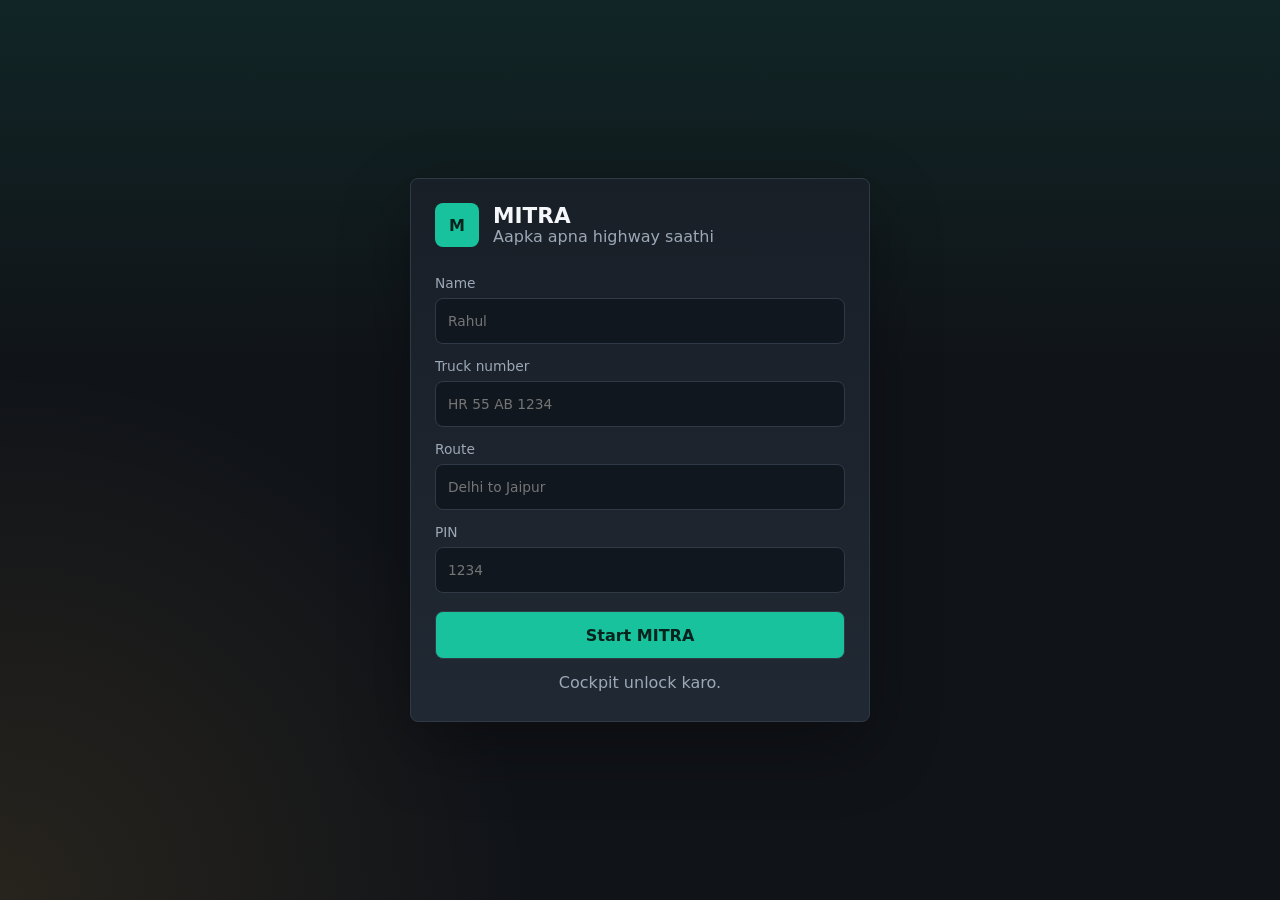
==== public/login.html @ 5e10975f "feat: webrtc , custom pipeline" ====
<!doctype html>
<html lang="en">
  <head>
    <meta charset="utf-8">
    <meta name="viewport" content="width=device-width, initial-scale=1">
    <title>MITRA Login</title>
    <link rel="stylesheet" href="./styles.css">
  </head>
  <body class="login-body">
    <main class="login-shell">
      <section class="login-panel" aria-label="MITRA login">
        <div class="login-brand">
          <div class="mark" aria-hidden="true">M</div>
          <div>
            <h1>MITRA</h1>
            <p>Aapka apna highway saathi</p>
          </div>
        </div>

        <form id="loginForm" class="login-form">
          <label>
            Name
            <input id="nameInput" name="name" autocomplete="name" placeholder="Rahul" required>
          </label>
          <label>
            Truck number
            <input id="truckInput" name="truck" autocomplete="off" placeholder="HR 55 AB 1234">
          </label>
          <label>
            Route
            <input id="routeInput" name="route" autocomplete="off" placeholder="Delhi to Jaipur">
          </label>
          <label>
            PIN
            <input id="pinInput" name="pin" inputmode="numeric" autocomplete="current-password" placeholder="1234" required>
          </label>
          <button class="login-button" type="submit">Start MITRA</button>
          <p id="loginStatus" class="login-status">Cockpit unlock karo.</p>
        </form>
      </section>
    </main>

    <script>
      const form = document.getElementById("loginForm");
      const statusText = document.getElementById("loginStatus");
      form.addEventListener("submit", async (event) => {
        event.preventDefault();
        statusText.textContent = "Checking...";
        const payload = {
          name: document.getElementById("nameInput").value,
          truck: document.getElementById("truckInput").value,
          route: document.getElementById("routeInput").value,
          pin: document.getElementById("pinInput").value,
        };
        try {
          const response = await fetch("/api/login", {
            method: "POST",
            headers: { "Content-Type": "application/json" },
            body: JSON.stringify(payload),
          });
          if (!response.ok) throw new Error("PIN galat hai");
          window.location.href = "/";
        } catch (error) {
          statusText.textContent = error.message || "Login issue";
        }
      });
    </script>
  </body>
</html>
---- public/styles.css ----
:root {
  color-scheme: dark;
  --bg: #101318;
  --panel: #191f27;
  --panel-2: #202833;
  --surface: #11171f;
  --text: #f5f7fb;
  --muted: #9ca8b7;
  --line: #303a47;
  --accent: #18c29c;
  --accent-2: #f5b84b;
  --danger: #ff6b6b;
  --user: #253247;
  --mitra: #123a33;
}

* {
  box-sizing: border-box;
}

body {
  margin: 0;
  min-height: 100vh;
  font-family: Inter, ui-sans-serif, system-ui, -apple-system, BlinkMacSystemFont, "Segoe UI", sans-serif;
  background:
    linear-gradient(180deg, rgba(24, 194, 156, 0.08), transparent 38%),
    radial-gradient(circle at top right, rgba(245, 184, 75, 0.08), transparent 34%),
    var(--bg);
  color: var(--text);
}

button,
input {
  font: inherit;
}

button {
  cursor: pointer;
}

.app-shell,
.login-shell {
  min-height: 100vh;
  display: grid;
  place-items: center;
  padding: 18px;
}

.cockpit,
.login-panel {
  width: min(460px, 100%);
  border: 1px solid var(--line);
  border-radius: 8px;
  background: linear-gradient(180deg, var(--panel), var(--panel-2));
  box-shadow: 0 24px 70px rgba(0, 0, 0, 0.32);
}

.cockpit {
  min-height: min(780px, calc(100vh - 24px));
  display: grid;
  grid-template-rows: auto auto 1fr auto minmax(180px, 240px) auto;
  gap: 18px;
  padding: 20px;
}

.topbar,
.login-brand {
  display: flex;
  align-items: center;
  justify-content: space-between;
  gap: 14px;
}

.brand-row,
.login-brand {
  justify-content: flex-start;
}

.mark {
  width: 44px;
  height: 44px;
  display: grid;
  place-items: center;
  border-radius: 8px;
  background: var(--accent);
  color: #06241d;
  font-weight: 850;
}

h1,
h2,
p {
  margin: 0;
}

h1 {
  font-size: 1.35rem;
  line-height: 1.1;
  letter-spacing: 0;
}

h2 {
  font-size: 0.95rem;
  letter-spacing: 0;
}

.topbar p,
.login-brand p,
.hint,
.empty-transcript,
.login-status {
  color: var(--muted);
}

.icon-button {
  width: 40px;
  height: 40px;
  border: 1px solid var(--line);
  border-radius: 8px;
  background: var(--surface);
  color: var(--text);
  font-size: 1.35rem;
  line-height: 1;
}

.trip-strip {
  display: grid;
  grid-template-columns: repeat(3, minmax(0, 1fr));
  gap: 8px;
}

.trip-strip div {
  min-width: 0;
  padding: 10px;
  border: 1px solid var(--line);
  border-radius: 8px;
  background: rgba(17, 23, 31, 0.7);
}

.trip-strip span {
  display: block;
  color: var(--muted);
  font-size: 0.72rem;
}

.trip-strip strong {
  display: block;
  margin-top: 3px;
  overflow: hidden;
  text-overflow: ellipsis;
  white-space: nowrap;
  font-size: 0.92rem;
}

.stage {
  display: grid;
  place-items: center;
  align-content: center;
  gap: 14px;
  text-align: center;
}

.mic-button {
  position: relative;
  width: 150px;
  height: 150px;
  display: grid;
  place-items: center;
  border: 1px solid rgba(24, 194, 156, 0.48);
  border-radius: 50%;
  background: #141922;
  color: var(--text);
  box-shadow: inset 0 0 0 10px rgba(24, 194, 156, 0.07);
}

.mic-button:focus-visible,
.secondary-button:focus-visible,
.login-button:focus-visible,
.text-button:focus-visible,
.icon-button:focus-visible {
  outline: 3px solid var(--accent-2);
  outline-offset: 4px;
}

.pulse {
  position: absolute;
  inset: 16px;
  border-radius: 50%;
  background: rgba(24, 194, 156, 0.1);
}

.mic-shape {
  position: relative;
  width: 38px;
  height: 58px;
  border: 4px solid currentColor;
  border-radius: 24px;
}

.mic-shape::before {
  content: "";
  position: absolute;
  left: 50%;
  bottom: -22px;
  width: 4px;
  height: 20px;
  transform: translateX(-50%);
  background: currentColor;
}

.mic-shape::after {
  content: "";
  position: absolute;
  left: 50%;
  bottom: -30px;
  width: 34px;
  height: 4px;
  transform: translateX(-50%);
  background: currentColor;
  border-radius: 4px;
}

.status {
  min-height: 34px;
  font-size: 1.35rem;
  font-weight: 760;
  line-height: 1.2;
}

.hint {
  min-height: 42px;
  max-width: 320px;
  line-height: 1.42;
}

.secondary-button,
.login-button,
.text-button {
  border: 1px solid var(--line);
  border-radius: 8px;
  background: var(--surface);
  color: var(--text);
}

.secondary-button {
  min-width: 104px;
  min-height: 42px;
  padding: 0 18px;
}

.secondary-button:disabled {
  cursor: default;
  opacity: 0.42;
}

.meter {
  height: 42px;
  display: flex;
  justify-content: center;
  align-items: end;
  gap: 8px;
}

.meter span {
  width: 10px;
  height: 14px;
  border-radius: 999px;
  background: var(--line);
  transition: height 160ms ease, background 160ms ease;
}

body[data-mode="listening"] .meter span,
body[data-mode="speaking"] .meter span {
  background: var(--accent);
  animation: level 800ms ease-in-out infinite;
}

body[data-mode="listening"] .pulse,
body[data-mode="speaking"] .pulse {
  animation: breathe 1100ms ease-in-out infinite;
}

body[data-mode="thinking"] .meter span,
body[data-mode="connecting"] .meter span {
  background: var(--accent-2);
}

body[data-mode="error"] .mic-button {
  border-color: rgba(255, 107, 107, 0.7);
}

body[data-mode="error"] .meter span {
  background: var(--danger);
}

.meter span:nth-child(2) {
  animation-delay: 90ms;
}

.meter span:nth-child(3) {
  animation-delay: 180ms;
}

.meter span:nth-child(4) {
  animation-delay: 270ms;
}

.meter span:nth-child(5) {
  animation-delay: 360ms;
}

.transcript-wrap {
  min-height: 0;
  display: grid;
  grid-template-rows: auto 1fr;
  gap: 10px;
}

.transcript-head {
  display: flex;
  align-items: center;
  justify-content: space-between;
}

.text-button {
  min-height: 32px;
  padding: 0 12px;
  color: var(--muted);
}

.transcript-list {
  min-height: 0;
  overflow: auto;
  display: flex;
  flex-direction: column;
  gap: 10px;
  padding-right: 4px;
}

.bubble {
  max-width: 88%;
  padding: 10px 12px;
  border-radius: 8px;
  line-height: 1.42;
}

.bubble span {
  display: block;
  margin-bottom: 4px;
  color: var(--muted);
  font-size: 0.72rem;
  font-weight: 700;
}

.bubble.user {
  align-self: flex-end;
  background: var(--user);
}

.bubble.mitra {
  align-self: flex-start;
  background: var(--mitra);
}

audio {
  display: none;
}

.login-body {
  background:
    linear-gradient(180deg, rgba(24, 194, 156, 0.1), transparent 42%),
    radial-gradient(circle at bottom left, rgba(245, 184, 75, 0.1), transparent 34%),
    var(--bg);
}

.login-panel {
  padding: 24px;
}

.login-form {
  display: grid;
  gap: 14px;
  margin-top: 28px;
}

.login-form label {
  display: grid;
  gap: 7px;
  color: var(--muted);
  font-size: 0.86rem;
}

.login-form input {
  width: 100%;
  min-height: 46px;
  border: 1px solid var(--line);
  border-radius: 8px;
  padding: 0 12px;
  background: var(--surface);
  color: var(--text);
  outline: none;
}

.login-form input:focus {
  border-color: var(--accent);
}

.login-button {
  min-height: 48px;
  margin-top: 4px;
  background: var(--accent);
  color: #05231c;
  font-weight: 800;
}

.login-status {
  min-height: 24px;
  text-align: center;
}

@keyframes breathe {
  0%,
  100% {
    transform: scale(0.92);
    opacity: 0.68;
  }
  50% {
    transform: scale(1.08);
    opacity: 1;
  }
}

@keyframes level {
  0%,
  100% {
    height: 14px;
  }
  50% {
    height: 40px;
  }
}

@media (max-width: 520px) {
  .app-shell,
  .login-shell {
    padding: 10px;
  }

  .cockpit {
    min-height: calc(100vh - 20px);
    padding: 16px;
    gap: 14px;
  }

  .mic-button {
    width: 132px;
    height: 132px;
  }

  .trip-strip div {
    padding: 8px;
  }
}
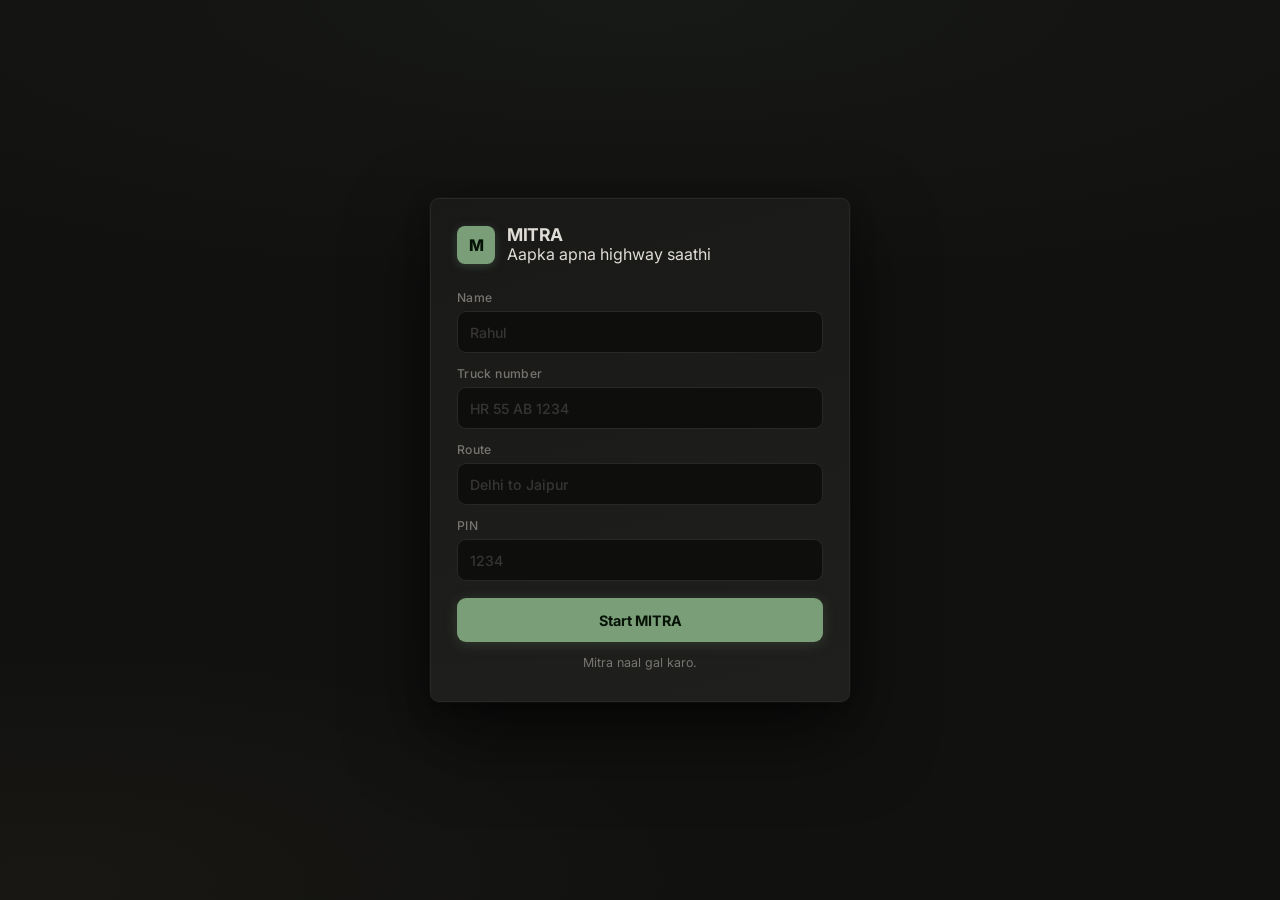
==== commit 48522bdd: "fix: UI redesign" ====
--- a/public/login.html
+++ b/public/login.html
@@ -4,11 +4,15 @@
     <meta charset="utf-8">
     <meta name="viewport" content="width=device-width, initial-scale=1">
     <title>MITRA Login</title>
+    <link rel="preconnect" href="https://fonts.googleapis.com">
+    <link rel="preconnect" href="https://fonts.gstatic.com" crossorigin>
+    <link href="https://fonts.googleapis.com/css2?family=Inter:opsz,wght@14..32,400;14..32,500;14..32,600;14..32,700;14..32,800&display=swap" rel="stylesheet">
     <link rel="stylesheet" href="./styles.css">
   </head>
   <body class="login-body">
     <main class="login-shell">
       <section class="login-panel" aria-label="MITRA login">
+
         <div class="login-brand">
           <div class="mark" aria-hidden="true">M</div>
           <div>
@@ -35,8 +39,9 @@
             <input id="pinInput" name="pin" inputmode="numeric" autocomplete="current-password" placeholder="1234" required>
           </label>
           <button class="login-button" type="submit">Start MITRA</button>
-          <p id="loginStatus" class="login-status">Cockpit unlock karo.</p>
+          <p id="loginStatus" class="login-status">Mitra naal gal karo.</p>
         </form>
+
       </section>
     </main>
 
--- a/public/styles.css
+++ b/public/styles.css
@@ -1,176 +1,261 @@
 :root {
   color-scheme: dark;
-  --bg: #101318;
-  --panel: #191f27;
-  --panel-2: #202833;
-  --surface: #11171f;
-  --text: #f5f7fb;
-  --muted: #9ca8b7;
-  --line: #303a47;
-  --accent: #18c29c;
-  --accent-2: #f5b84b;
-  --danger: #ff6b6b;
-  --user: #253247;
-  --mitra: #123a33;
-}
-
-* {
-  box-sizing: border-box;
-}
+  --bg:      #111110;
+  --panel:   #191918;
+  --panel-2: #1f1f1d;
+  --surface: #0e0e0d;
+  --text:    #dfdcd6;
+  --muted:   #787570;
+  --line:    #292826;
+  --accent:  #7a9e78;
+  --accent-2:#9e8c5e;
+  --danger:  #c05454;
+  --user:    #1e1e1c;
+  --mitra:   #191e18;
+  --radius:  9px;
+}
+
+*, *::before, *::after { box-sizing: border-box; }
+button, input { font: inherit; }
+button { cursor: pointer; }
+h1, h2, p { margin: 0; }
 
 body {
   margin: 0;
   min-height: 100vh;
   font-family: Inter, ui-sans-serif, system-ui, -apple-system, BlinkMacSystemFont, "Segoe UI", sans-serif;
   background:
-    linear-gradient(180deg, rgba(24, 194, 156, 0.08), transparent 38%),
-    radial-gradient(circle at top right, rgba(245, 184, 75, 0.08), transparent 34%),
+    radial-gradient(ellipse 80% 36% at 50% -4%, rgba(122, 158, 120, 0.055), transparent),
+    radial-gradient(ellipse 50% 24% at 96% 100%, rgba(158, 140, 90, 0.04), transparent),
     var(--bg);
   color: var(--text);
-}
-
-button,
-input {
-  font: inherit;
-}
-
-button {
-  cursor: pointer;
-}
+  -webkit-font-smoothing: antialiased;
+  -moz-osx-font-smoothing: grayscale;
+}
+
+/* ── Shell ── */
 
 .app-shell,
 .login-shell {
   min-height: 100vh;
   display: grid;
   place-items: center;
-  padding: 18px;
+  padding: 20px;
 }
 
 .cockpit,
 .login-panel {
-  width: min(460px, 100%);
   border: 1px solid var(--line);
-  border-radius: 8px;
-  background: linear-gradient(180deg, var(--panel), var(--panel-2));
-  box-shadow: 0 24px 70px rgba(0, 0, 0, 0.32);
-}
+  border-radius: var(--radius);
+  background: linear-gradient(165deg, var(--panel) 0%, var(--panel-2) 100%);
+  box-shadow:
+    0 0 0 1px rgba(255, 255, 255, 0.025),
+    0 32px 80px rgba(0, 0, 0, 0.55),
+    0 8px 24px rgba(0, 0, 0, 0.3);
+}
+
+/* ── Cockpit: two-column layout ── */
 
 .cockpit {
-  min-height: min(780px, calc(100vh - 24px));
-  display: grid;
-  grid-template-rows: auto auto 1fr auto minmax(180px, 240px) auto;
-  gap: 18px;
-  padding: 20px;
-}
-
-.topbar,
-.login-brand {
+  width: min(740px, 100%);
+  min-height: min(680px, calc(100vh - 28px));
+  display: flex;
+  flex-direction: column;
+  overflow: hidden;
+}
+
+/* ── Topbar (full width) ── */
+
+.topbar {
+  flex-shrink: 0;
   display: flex;
   align-items: center;
   justify-content: space-between;
   gap: 14px;
-}
-
-.brand-row,
-.login-brand {
-  justify-content: flex-start;
+  padding: 15px 20px;
+  border-bottom: 1px solid var(--line);
+}
+
+.brand-row {
+  display: flex;
+  align-items: center;
+  gap: 12px;
 }
 
 .mark {
-  width: 44px;
-  height: 44px;
+  width: 38px;
+  height: 38px;
+  flex-shrink: 0;
   display: grid;
   place-items: center;
   border-radius: 8px;
   background: var(--accent);
-  color: #06241d;
-  font-weight: 850;
-}
-
-h1,
-h2,
-p {
-  margin: 0;
+  color: #071207;
+  font-weight: 800;
+  font-size: 1rem;
+  box-shadow: 0 2px 10px rgba(122, 158, 120, 0.28);
 }
 
 h1 {
-  font-size: 1.35rem;
+  font-size: 1.1rem;
+  font-weight: 700;
   line-height: 1.1;
-  letter-spacing: 0;
+  letter-spacing: -0.025em;
 }
 
 h2 {
-  font-size: 0.95rem;
-  letter-spacing: 0;
-}
-
-.topbar p,
-.login-brand p,
-.hint,
-.empty-transcript,
-.login-status {
-  color: var(--muted);
+  font-size: 0.65rem;
+  font-weight: 600;
+  letter-spacing: 0.08em;
+  text-transform: uppercase;
+  color: var(--muted);
+}
+
+.topbar p {
+  color: var(--muted);
+  font-size: 0.76rem;
 }
 
 .icon-button {
-  width: 40px;
-  height: 40px;
+  width: 34px;
+  height: 34px;
+  flex-shrink: 0;
   border: 1px solid var(--line);
-  border-radius: 8px;
-  background: var(--surface);
+  border-radius: var(--radius);
+  background: transparent;
+  color: var(--muted);
+  display: grid;
+  place-items: center;
+  transition: color 140ms, border-color 140ms, background 140ms;
+}
+
+.icon-button:hover {
   color: var(--text);
-  font-size: 1.35rem;
-  line-height: 1;
-}
+  border-color: rgba(255, 255, 255, 0.09);
+  background: rgba(255, 255, 255, 0.04);
+}
+
+/* ── Two-column body ── */
+
+.cockpit-body {
+  flex: 1;
+  min-height: 0;
+  display: flex;
+}
+
+/* ── Left column: controls ── */
+
+.controls-col {
+  width: 210px;
+  flex-shrink: 0;
+  border-right: 1px solid var(--line);
+  display: flex;
+  flex-direction: column;
+  padding: 14px;
+  gap: 12px;
+  overflow: hidden;
+}
+
+/* Trip strip — vertical in narrow column */
 
 .trip-strip {
-  display: grid;
-  grid-template-columns: repeat(3, minmax(0, 1fr));
+  flex-shrink: 0;
+  display: flex;
+  flex-direction: column;
+  gap: 5px;
+}
+
+.trip-strip div {
+  display: flex;
+  align-items: center;
+  justify-content: space-between;
+  padding: 7px 10px;
+  border: 1px solid var(--line);
+  border-radius: 7px;
+  background: rgba(0, 0, 0, 0.18);
   gap: 8px;
 }
 
-.trip-strip div {
-  min-width: 0;
-  padding: 10px;
-  border: 1px solid var(--line);
-  border-radius: 8px;
-  background: rgba(17, 23, 31, 0.7);
-}
-
 .trip-strip span {
-  display: block;
-  color: var(--muted);
-  font-size: 0.72rem;
+  color: var(--muted);
+  font-size: 0.6rem;
+  font-weight: 500;
+  letter-spacing: 0.07em;
+  text-transform: uppercase;
+  flex-shrink: 0;
 }
 
 .trip-strip strong {
-  display: block;
-  margin-top: 3px;
+  font-size: 0.82rem;
+  font-weight: 600;
+  color: var(--text);
   overflow: hidden;
   text-overflow: ellipsis;
   white-space: nowrap;
-  font-size: 0.92rem;
-}
+  text-align: right;
+}
+
+/* Stage — fills remaining space, mic centered */
 
 .stage {
+  flex: 1;
+  min-height: 0;
+  display: flex;
+  flex-direction: column;
+  align-items: center;
+  justify-content: center;
+  gap: 10px;
+  text-align: center;
+}
+
+.status {
+  font-size: 1rem;
+  font-weight: 700;
+  line-height: 1.2;
+  letter-spacing: -0.02em;
+}
+
+.hint {
+  color: var(--muted);
+  font-size: 0.72rem;
+  line-height: 1.45;
+  max-width: 170px;
+}
+
+/* Mic button */
+
+.mic-button {
+  position: relative;
+  width: 104px;
+  height: 104px;
   display: grid;
   place-items: center;
-  align-content: center;
-  gap: 14px;
-  text-align: center;
-}
-
-.mic-button {
-  position: relative;
-  width: 150px;
-  height: 150px;
-  display: grid;
-  place-items: center;
-  border: 1px solid rgba(24, 194, 156, 0.48);
+  border: 1.5px solid rgba(122, 158, 120, 0.32);
   border-radius: 50%;
-  background: #141922;
+  background: radial-gradient(circle at 50% 38%, #1c1e1c, #131413);
   color: var(--text);
-  box-shadow: inset 0 0 0 10px rgba(24, 194, 156, 0.07);
+  box-shadow:
+    inset 0 0 0 12px rgba(122, 158, 120, 0.035),
+    0 0 36px rgba(0, 0, 0, 0.5),
+    0 0 0 7px rgba(122, 158, 120, 0.018);
+  transition: border-color 220ms ease, box-shadow 220ms ease;
+}
+
+.mic-button:hover {
+  border-color: rgba(122, 158, 120, 0.55);
+  box-shadow:
+    inset 0 0 0 12px rgba(122, 158, 120, 0.065),
+    0 0 44px rgba(0, 0, 0, 0.5),
+    0 0 0 7px rgba(122, 158, 120, 0.04);
+}
+
+body[data-mode="listening"] .mic-button,
+body[data-mode="speaking"] .mic-button {
+  border-color: rgba(122, 158, 120, 0.65);
+}
+
+body[data-mode="error"] .mic-button {
+  border-color: rgba(192, 84, 84, 0.5);
 }
 
 .mic-button:focus-visible,
@@ -178,92 +263,66 @@
 .login-button:focus-visible,
 .text-button:focus-visible,
 .icon-button:focus-visible {
-  outline: 3px solid var(--accent-2);
-  outline-offset: 4px;
+  outline: 2px solid var(--accent-2);
+  outline-offset: 3px;
 }
 
 .pulse {
   position: absolute;
-  inset: 16px;
+  inset: 12px;
   border-radius: 50%;
-  background: rgba(24, 194, 156, 0.1);
-}
-
-.mic-shape {
+  background: rgba(122, 158, 120, 0.055);
+}
+
+body[data-mode="listening"] .pulse,
+body[data-mode="speaking"] .pulse {
+  animation: breathe 1100ms ease-in-out infinite;
+}
+
+.mic-icon {
   position: relative;
-  width: 38px;
-  height: 58px;
-  border: 4px solid currentColor;
-  border-radius: 24px;
-}
-
-.mic-shape::before {
-  content: "";
-  position: absolute;
-  left: 50%;
-  bottom: -22px;
-  width: 4px;
-  height: 20px;
-  transform: translateX(-50%);
-  background: currentColor;
-}
-
-.mic-shape::after {
-  content: "";
-  position: absolute;
-  left: 50%;
-  bottom: -30px;
-  width: 34px;
-  height: 4px;
-  transform: translateX(-50%);
-  background: currentColor;
-  border-radius: 4px;
-}
-
-.status {
+  z-index: 1;
+}
+
+/* End button */
+
+.secondary-button {
+  min-width: 88px;
   min-height: 34px;
-  font-size: 1.35rem;
-  font-weight: 760;
-  line-height: 1.2;
-}
-
-.hint {
-  min-height: 42px;
-  max-width: 320px;
-  line-height: 1.42;
-}
-
-.secondary-button,
-.login-button,
-.text-button {
+  padding: 0 14px;
   border: 1px solid var(--line);
-  border-radius: 8px;
+  border-radius: var(--radius);
   background: var(--surface);
   color: var(--text);
-}
-
-.secondary-button {
-  min-width: 104px;
-  min-height: 42px;
-  padding: 0 18px;
+  font-size: 0.8rem;
+  font-weight: 500;
+  transition: background 140ms, border-color 140ms;
+}
+
+.secondary-button:hover:not(:disabled) {
+  background: rgba(255, 255, 255, 0.05);
+  border-color: rgba(255, 255, 255, 0.09);
 }
 
 .secondary-button:disabled {
   cursor: default;
-  opacity: 0.42;
-}
+  opacity: 0.34;
+}
+
+/* Meter — bottom of left col */
 
 .meter {
-  height: 42px;
+  flex-shrink: 0;
+  height: 22px;
   display: flex;
   justify-content: center;
-  align-items: end;
-  gap: 8px;
+  align-items: flex-end;
+  gap: 4px;
 }
 
 .meter span {
-  width: 10px;
-  height: 14px;
+  width: 5px;
+  height: 6px;
   border-radius: 999px;
   background: var(--line);
   transition: height 160ms ease, background 160ms ease;
@@ -275,189 +334,269 @@
   animation: level 800ms ease-in-out infinite;
 }
 
-body[data-mode="listening"] .pulse,
-body[data-mode="speaking"] .pulse {
-  animation: breathe 1100ms ease-in-out infinite;
-}
-
 body[data-mode="thinking"] .meter span,
 body[data-mode="connecting"] .meter span {
   background: var(--accent-2);
 }
 
-body[data-mode="error"] .mic-button {
-  border-color: rgba(255, 107, 107, 0.7);
-}
-
 body[data-mode="error"] .meter span {
   background: var(--danger);
 }
 
-.meter span:nth-child(2) {
-  animation-delay: 90ms;
-}
-
-.meter span:nth-child(3) {
-  animation-delay: 180ms;
-}
-
-.meter span:nth-child(4) {
-  animation-delay: 270ms;
-}
-
-.meter span:nth-child(5) {
-  animation-delay: 360ms;
-}
+.meter span:nth-child(2) { animation-delay:  90ms; }
+.meter span:nth-child(3) { animation-delay: 180ms; }
+.meter span:nth-child(4) { animation-delay: 270ms; }
+.meter span:nth-child(5) { animation-delay: 360ms; }
+
+/* ── Right column: transcript ── */
 
 .transcript-wrap {
+  flex: 1;
+  min-width: 0;
   min-height: 0;
-  display: grid;
-  grid-template-rows: auto 1fr;
+  display: flex;
+  flex-direction: column;
+  padding: 12px 14px;
   gap: 10px;
 }
 
 .transcript-head {
+  flex-shrink: 0;
   display: flex;
   align-items: center;
   justify-content: space-between;
 }
 
 .text-button {
-  min-height: 32px;
-  padding: 0 12px;
-  color: var(--muted);
+  min-height: 24px;
+  padding: 0 8px;
+  border: 1px solid var(--line);
+  border-radius: 6px;
+  background: transparent;
+  color: var(--muted);
+  font-size: 0.7rem;
+  font-weight: 500;
+  transition: color 140ms, background 140ms, border-color 140ms;
+}
+
+.text-button:hover {
+  color: var(--text);
+  background: rgba(255, 255, 255, 0.04);
+  border-color: rgba(255, 255, 255, 0.08);
 }
 
 .transcript-list {
+  flex: 1;
   min-height: 0;
-  overflow: auto;
+  overflow-y: auto;
   display: flex;
   flex-direction: column;
-  gap: 10px;
+  gap: 7px;
   padding-right: 4px;
-}
+  scrollbar-width: thin;
+  scrollbar-color: var(--line) transparent;
+}
+
+.transcript-list::-webkit-scrollbar { width: 3px; }
+.transcript-list::-webkit-scrollbar-track { background: transparent; }
+.transcript-list::-webkit-scrollbar-thumb {
+  background: var(--line);
+  border-radius: 999px;
+}
+
+/* Only latest bubble is full-opacity; older ones are dim until hovered */
 
 .bubble {
-  max-width: 88%;
-  padding: 10px 12px;
-  border-radius: 8px;
-  line-height: 1.42;
+  max-width: 92%;
+  padding: 8px 11px;
+  border-radius: var(--radius);
+  border: 1px solid transparent;
+  line-height: 1.48;
+  font-size: 0.82rem;
+  opacity: 0.45;
+  transition: opacity 260ms ease;
+}
+
+.bubble:last-child {
+  opacity: 1;
+}
+
+.transcript-list:hover .bubble {
+  opacity: 0.75;
+}
+
+.transcript-list:hover .bubble:last-child {
+  opacity: 1;
 }
 
 .bubble span {
   display: block;
   margin-bottom: 4px;
   color: var(--muted);
-  font-size: 0.72rem;
-  font-weight: 700;
+  font-size: 0.6rem;
+  font-weight: 600;
+  letter-spacing: 0.07em;
+  text-transform: uppercase;
 }
 
 .bubble.user {
   align-self: flex-end;
   background: var(--user);
+  border-color: rgba(255, 255, 255, 0.05);
 }
 
 .bubble.mitra {
   align-self: flex-start;
   background: var(--mitra);
-}
-
-audio {
-  display: none;
+  border-color: rgba(122, 158, 120, 0.11);
+}
+
+.empty-transcript {
+  color: var(--muted);
+  font-size: 0.8rem;
+  opacity: 1 !important;
+  padding: 12px 0;
+}
+
+audio { display: none; }
+
+/* ── Login ── */
+
+.login-brand {
+  display: flex;
+  align-items: center;
+  gap: 12px;
 }
 
 .login-body {
   background:
-    linear-gradient(180deg, rgba(24, 194, 156, 0.1), transparent 42%),
-    radial-gradient(circle at bottom left, rgba(245, 184, 75, 0.1), transparent 34%),
+    radial-gradient(ellipse 80% 32% at 50% 0%, rgba(122, 158, 120, 0.06), transparent),
+    radial-gradient(ellipse 50% 26% at 4% 98%, rgba(158, 140, 90, 0.05), transparent),
     var(--bg);
 }
 
 .login-panel {
-  padding: 24px;
+  width: min(420px, 100%);
+  padding: 26px;
 }
 
 .login-form {
   display: grid;
-  gap: 14px;
-  margin-top: 28px;
+  gap: 13px;
+  margin-top: 26px;
 }
 
 .login-form label {
   display: grid;
-  gap: 7px;
-  color: var(--muted);
-  font-size: 0.86rem;
+  gap: 6px;
+  color: var(--muted);
+  font-size: 0.76rem;
+  font-weight: 500;
+  letter-spacing: 0.03em;
 }
 
 .login-form input {
   width: 100%;
-  min-height: 46px;
+  min-height: 42px;
   border: 1px solid var(--line);
-  border-radius: 8px;
+  border-radius: var(--radius);
   padding: 0 12px;
   background: var(--surface);
   color: var(--text);
   outline: none;
-}
+  font-size: 0.88rem;
+  transition: border-color 140ms, box-shadow 140ms;
+}
+
+.login-form input::placeholder { color: rgba(120, 117, 112, 0.38); }
 
 .login-form input:focus {
   border-color: var(--accent);
+  box-shadow: 0 0 0 3px rgba(122, 158, 120, 0.11);
 }
 
 .login-button {
-  min-height: 48px;
+  min-height: 44px;
   margin-top: 4px;
+  border: 1px solid transparent;
+  border-radius: var(--radius);
   background: var(--accent);
-  color: #05231c;
-  font-weight: 800;
-}
+  color: #071207;
+  font-weight: 700;
+  font-size: 0.9rem;
+  box-shadow: 0 2px 14px rgba(122, 158, 120, 0.22);
+  transition: opacity 140ms, transform 80ms;
+}
+
+.login-button:hover { opacity: 0.88; }
+.login-button:active { transform: scale(0.99); }
 
 .login-status {
-  min-height: 24px;
+  min-height: 20px;
   text-align: center;
-}
+  color: var(--muted);
+  font-size: 0.78rem;
+}
+
+/* ── Animations ── */
 
 @keyframes breathe {
-  0%,
-  100% {
-    transform: scale(0.92);
-    opacity: 0.68;
+  0%, 100% { transform: scale(0.9);  opacity: 0.5; }
+  50%       { transform: scale(1.1); opacity: 1;   }
+}
+
+@keyframes level {
+  0%, 100% { height: 6px;  }
+  50%       { height: 20px; }
+}
+
+/* ── Responsive ── */
+
+@media (max-width: 600px) {
+  .app-shell { padding: 0; }
+
+  .cockpit {
+    width: 100%;
+    min-height: 100vh;
+    border-radius: 0;
+    border-left: none;
+    border-right: none;
   }
-  50% {
-    transform: scale(1.08);
-    opacity: 1;
+
+  .cockpit-body { flex-direction: column; }
+
+  .controls-col {
+    width: 100%;
+    border-right: none;
+    border-bottom: 1px solid var(--line);
+    padding: 12px;
+    gap: 8px;
   }
-}
-
-@keyframes level {
-  0%,
-  100% {
-    height: 14px;
+
+  .trip-strip {
+    flex-direction: row;
+    gap: 6px;
   }
-  50% {
-    height: 40px;
+
+  .trip-strip div {
+    flex: 1;
+    flex-direction: column;
+    align-items: flex-start;
+    gap: 2px;
+    padding: 6px 8px;
   }
-}
-
-@media (max-width: 520px) {
-  .app-shell,
-  .login-shell {
-    padding: 10px;
+
+  .trip-strip strong { text-align: left; font-size: 0.78rem; }
+
+  .stage {
+    flex-direction: row;
+    flex-wrap: wrap;
+    justify-content: center;
+    gap: 8px;
+    padding: 4px 0;
   }
 
-  .cockpit {
-    min-height: calc(100vh - 20px);
-    padding: 16px;
-    gap: 14px;
-  }
-
-  .mic-button {
-    width: 132px;
-    height: 132px;
-  }
-
-  .trip-strip div {
-    padding: 8px;
-  }
-}
+  .hint { max-width: 200px; }
+
+  .transcript-wrap { padding: 10px 12px; }
+}
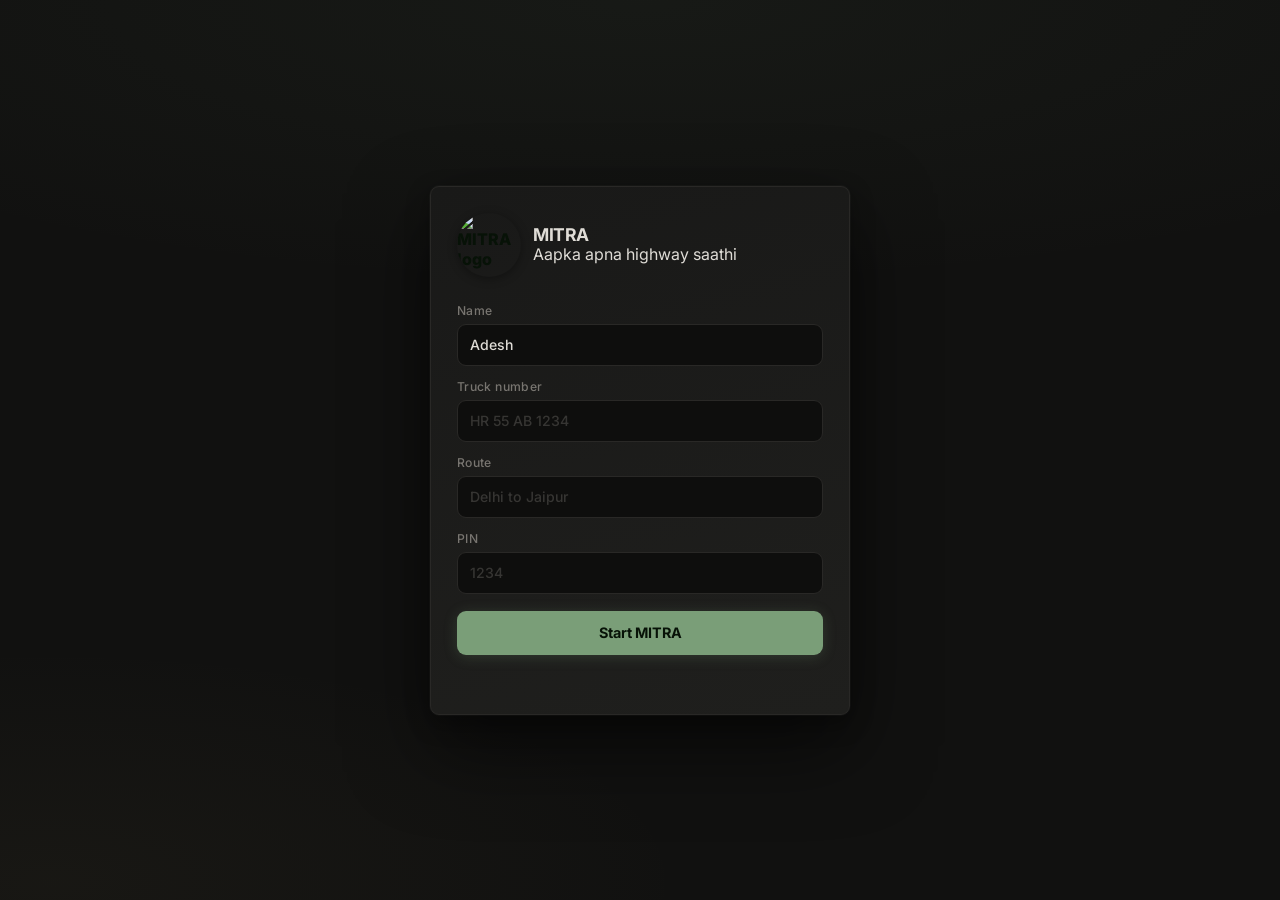
==== commit d9cc7f39: "Remove MongoDB, add Hindi depression/anxiety companion flow - Drop the database; Mind Check results " ====
--- a/public/login.html
+++ b/public/login.html
@@ -3,6 +3,7 @@
   <head>
     <meta charset="utf-8">
     <meta name="viewport" content="width=device-width, initial-scale=1">
+    <link rel="icon" type="image/jpeg" href="/assets/Mitra.jpeg">
     <title>MITRA Login</title>
     <link rel="preconnect" href="https://fonts.googleapis.com">
     <link rel="preconnect" href="https://fonts.gstatic.com" crossorigin>
@@ -14,7 +15,7 @@
       <section class="login-panel" aria-label="MITRA login">
 
         <div class="login-brand">
-          <div class="mark" aria-hidden="true">M</div>
+          <img class="mark" src="/assets/Mitra.jpeg" alt="MITRA logo">
           <div>
             <h1>MITRA</h1>
             <p>Aapka apna highway saathi</p>
@@ -24,7 +25,7 @@
         <form id="loginForm" class="login-form">
           <label>
             Name
-            <input id="nameInput" name="name" autocomplete="name" placeholder="Rahul" required>
+            <input id="nameInput" name="name" autocomplete="name" placeholder="Adesh" value="Adesh" required>
           </label>
           <label>
             Truck number
@@ -39,7 +40,7 @@
             <input id="pinInput" name="pin" inputmode="numeric" autocomplete="current-password" placeholder="1234" required>
           </label>
           <button class="login-button" type="submit">Start MITRA</button>
-          <p id="loginStatus" class="login-status">Mitra naal gal karo.</p>
+          <p id="loginStatus" class="login-status"></p>
         </form>
 
       </section>
--- a/public/styles.css
+++ b/public/styles.css
@@ -64,6 +64,158 @@
   overflow: hidden;
 }
 
+/* ── Call preference ── */
+
+.call-pref {
+  border: 1px solid var(--line);
+  border-radius: var(--radius);
+  background: var(--surface);
+  padding: 10px 12px 12px;
+  margin: 0;
+  display: flex;
+  flex-direction: column;
+  gap: 6px;
+}
+
+.call-pref legend {
+  padding: 0 4px;
+  font-size: 12px;
+  font-weight: 600;
+  color: var(--muted);
+}
+
+.call-pref-opt {
+  display: flex;
+  align-items: center;
+  gap: 9px;
+  padding: 7px 9px;
+  border-radius: 7px;
+  font-size: 13px;
+  color: var(--text);
+  cursor: pointer;
+  border: 1px solid transparent;
+  transition: background 0.15s ease, border-color 0.15s ease;
+}
+
+.call-pref-opt:hover { background: var(--panel-2); }
+
+.call-pref-opt input {
+  accent-color: var(--accent);
+  width: 15px;
+  height: 15px;
+  flex-shrink: 0;
+}
+
+.call-pref[data-locked="true"] {
+  opacity: 0.55;
+}
+
+.call-pref[data-locked="true"] .call-pref-opt {
+  cursor: not-allowed;
+}
+
+/* ── Call confirm modal ── */
+
+.call-modal {
+  position: fixed;
+  inset: 0;
+  z-index: 40;
+  display: grid;
+  place-items: center;
+  padding: 20px;
+  background: rgba(8, 8, 7, 0.72);
+  backdrop-filter: blur(3px);
+}
+
+.call-modal[hidden] { display: none; }
+
+.call-modal-card {
+  width: min(340px, 100%);
+  border: 1px solid var(--line);
+  border-radius: var(--radius);
+  background: linear-gradient(165deg, var(--panel) 0%, var(--panel-2) 100%);
+  box-shadow: 0 24px 64px rgba(0, 0, 0, 0.6);
+  padding: 24px 22px;
+  text-align: center;
+}
+
+.call-modal-icon {
+  width: 46px;
+  height: 46px;
+  margin: 0 auto 14px;
+  display: grid;
+  place-items: center;
+  border-radius: 50%;
+  color: var(--accent);
+  background: rgba(122, 158, 120, 0.12);
+  border: 1px solid rgba(122, 158, 120, 0.28);
+}
+
+.call-modal-text {
+  font-size: 16px;
+  font-weight: 600;
+  color: var(--text);
+}
+
+.call-modal-timer {
+  margin-top: 10px;
+  font-size: 30px;
+  font-weight: 700;
+  font-variant-numeric: tabular-nums;
+  color: var(--accent-2);
+}
+
+.call-modal-timer[hidden] { display: none; }
+
+.call-modal-actions {
+  margin-top: 18px;
+  display: flex;
+  gap: 10px;
+}
+
+.call-modal-actions[hidden] { display: none; }
+
+.call-modal-actions button {
+  flex: 1;
+  padding: 11px 12px;
+  border-radius: var(--radius);
+  border: 1px solid var(--line);
+  font-weight: 600;
+  color: var(--text);
+  background: var(--surface);
+  transition: border-color 0.15s ease, background 0.15s ease;
+}
+
+.call-modal-actions button:hover { border-color: var(--muted); }
+
+.call-modal-yes {
+  color: #0e120d !important;
+  background: var(--accent) !important;
+  border-color: var(--accent) !important;
+}
+
+.call-modal-no {
+  color: var(--danger) !important;
+  border-color: rgba(192, 84, 84, 0.4) !important;
+}
+
+.call-dial-actions {
+  flex-direction: column;
+}
+
+.call-dial-link {
+  display: block;
+  text-align: center;
+  text-decoration: none;
+  font-size: 16px;
+  padding: 13px 12px;
+}
+
+.call-dial-link #callDialNumber {
+  font-variant-numeric: tabular-nums;
+  letter-spacing: 0.5px;
+}
+
 /* ── Topbar (full width) ── */
 
 .topbar {
@@ -600,3 +752,254 @@
 
   .transcript-wrap { padding: 10px 12px; }
 }
+
+
+/* Mind Check overlay (shown right after login, before MITRA) */
+.mindcheck { position: fixed; inset: 0; z-index: 50; display: flex; align-items: center; justify-content: center; padding: 16px; overflow-y: auto; background: rgba(8, 12, 20, 0.92); }
+.mindcheck[hidden] { display: none; }
+.mindcheck-card { width: min(560px, 100%); padding: 28px 24px; border-radius: 20px; background: #fff; color: #17212b; box-shadow: 0 20px 60px rgba(0, 0, 0, 0.35); }
+.mc-eyebrow { margin: 0 0 8px; font-size: 12px; font-weight: 700; letter-spacing: 0.08em; text-transform: uppercase; color: #5b6b7a; }
+.mc-title { margin: 0 0 10px; font-size: 26px; line-height: 1.2; }
+.mc-question { margin: 16px 0; font-size: 20px; line-height: 1.35; }
+.mc-copy { margin: 0 0 18px; line-height: 1.55; color: #33424f; }
+.mc-track { height: 6px; border-radius: 3px; background: #e3e8ee; overflow: hidden; }
+.mc-fill { height: 100%; background: #1f9d6b; transition: width 0.2s; }
+.mc-options { display: grid; gap: 10px; margin-bottom: 14px; }
+.mc-option, .mc-primary { padding: 14px 16px; border: 1px solid #cfd8e1; border-radius: 12px; background: #f6f8fa; font: inherit; font-weight: 600; text-align: left; color: inherit; cursor: pointer; }
+.mc-option:hover { border-color: #1f9d6b; background: #eefaf4; }
+.mc-primary { border-color: #1f9d6b; background: #1f9d6b; color: #fff; text-align: center; width: 100%; }
+.mc-back { border: 0; background: none; font: inherit; color: #5b6b7a; cursor: pointer; }
+.mc-back:disabled { opacity: 0.35; cursor: default; }
+.mc-score { margin: 12px 0 8px; font-size: 48px; font-weight: 800; }
+.mc-score span { font-size: 18px; font-weight: 500; color: #5b6b7a; }
+.mc-list { margin: 0 0 20px; padding-left: 20px; line-height: 1.55; color: #33424f; }
+body.mindcheck-open .app-shell { visibility: hidden; }
+
+.mc-gap { height: 10px; }
+
+/* Mind Check: full screening UI + dashboard */
+.mindcheck-card { width: min(720px, 100%); max-height: calc(100vh - 32px); overflow-y: auto; }
+.mc-row { display: flex; align-items: center; justify-content: space-between; gap: 8px; }
+.mc-chips { display: flex; gap: 6px; }
+.mc-chip { padding: 6px 12px; border: 1px solid #cfd8e1; border-radius: 999px; background: #f6f8fa; font: inherit; font-size: 13px; color: inherit; cursor: pointer; }
+.mc-consent { display: flex; gap: 10px; align-items: flex-start; margin: 0 0 12px; font-size: 14px; line-height: 1.45; color: #33424f; }
+.mc-error { min-height: 18px; margin: 0 0 10px; font-size: 14px; color: #c0392b; }
+.mc-note, .mc-transcript { margin: 6px 0 0; font-size: 14px; color: #5b6b7a; }
+.mc-camera { position: relative; margin: 14px 0 4px; border-radius: 14px; overflow: hidden; background: #0d1520; aspect-ratio: 4 / 3; max-height: 220px; }
+.mc-video { width: 100%; height: 100%; object-fit: cover; transform: scaleX(-1); }
+.mc-badge { position: absolute; left: 8px; bottom: 8px; padding: 4px 10px; border-radius: 999px; background: rgba(0, 0, 0, 0.6); color: #fff; font-size: 12px; }
+.mc-field { display: grid; gap: 6px; margin-bottom: 12px; font-size: 14px; font-weight: 600; }
+.mc-field input { padding: 12px 14px; border: 1px solid #cfd8e1; border-radius: 10px; font: inherit; }
+.mc-sub { margin: 20px 0 8px; font-size: 15px; }
+.mc-alert { margin: 0 0 8px; padding: 12px 14px; border-radius: 12px; background: #fdecea; color: #a93226; font-weight: 700; }
+.mc-bands { display: grid; gap: 4px; }
+.mc-band { display: flex; gap: 14px; padding: 6px 10px; border-radius: 8px; font-size: 14px; }
+.mc-band span:first-child { min-width: 52px; }
+.mc-band em { margin-left: auto; font-style: normal; font-weight: 700; color: #1f9d6b; }
+.mc-band.mine { background: #e9f4ee; font-weight: 700; }
+.mc-dist-row { display: grid; grid-template-columns: 130px 1fr 40px; align-items: center; gap: 8px; margin-bottom: 4px; font-size: 14px; }
+.mc-dist-bar { height: 8px; border-radius: 4px; background: #e3e8ee; overflow: hidden; }
+.mc-book, .mc-linkbtn { display: inline-block; padding: 10px 14px; border-radius: 10px; background: #eefaf4; border: 1px solid #1f9d6b; color: #17603f; font-weight: 700; text-align: center; text-decoration: none; }
+.mc-actions { display: flex; flex-wrap: wrap; gap: 8px; margin: 20px 0 10px; }
+.mc-secondary { padding: 10px 14px; border: 1px solid #cfd8e1; border-radius: 10px; background: #f6f8fa; font: inherit; font-weight: 600; color: inherit; cursor: pointer; }
+.mc-fine { margin: 0 0 12px; font-size: 12px; color: #5b6b7a; }
+.dash-body { background: #f3f6f9; color: #17212b; min-height: 100vh; }
+.dash { max-width: 1100px; margin: 0 auto; padding: 24px 16px; }
+.dash-head { display: flex; flex-wrap: wrap; justify-content: space-between; gap: 12px; align-items: center; margin-bottom: 20px; }
+.dash-head h1 { margin: 0 0 4px; }
+.dash-head p { margin: 0; color: #5b6b7a; }
+.dash-actions { display: flex; gap: 8px; }
+.dash-export { width: auto; }
+.dash-stats { display: grid; grid-template-columns: repeat(auto-fit, minmax(180px, 1fr)); gap: 12px; margin-bottom: 20px; }
+.dash-stats div { padding: 16px; border-radius: 14px; background: #fff; display: grid; gap: 4px; }
+.dash-stats strong { font-size: 28px; }
+.dash-stats span { color: #5b6b7a; font-size: 13px; }
+.dash-table-wrap { overflow-x: auto; border-radius: 14px; background: #fff; }
+.dash-table-wrap table { width: 100%; border-collapse: collapse; font-size: 14px; }
+.dash-table-wrap th, .dash-table-wrap td { padding: 12px; text-align: left; border-bottom: 1px solid #eef1f5; vertical-align: top; }
+.dash-empty { padding: 24px; text-align: center; color: #5b6b7a; }
+
+/* Mind Check v2: one-question-at-a-time stage, live expressions */
+.mindcheck-card.mc-wide { width: min(1040px, 100%); }
+.mc-stage { display: grid; grid-template-columns: 320px 1fr; gap: 20px; margin-top: 14px; align-items: start; }
+@media (max-width: 820px) { .mc-stage { grid-template-columns: 1fr; } }
+.mc-dots { display: flex; gap: 6px; margin-top: 10px; }
+.mc-dot { flex: 1; height: 6px; border-radius: 3px; background: #e3e8ee; transition: background 0.3s, transform 0.3s; }
+.mc-dot.done { background: #1f9d6b; }
+.mc-dot.now { background: #f0b429; transform: scaleY(1.6); }
+.mc-camera { margin: 0; max-height: none; }
+.mc-facebox { position: absolute; border: 2px solid #3ddc97; border-radius: 8px; box-shadow: 0 0 0 1px rgba(0,0,0,0.3); transition: all 0.25s; pointer-events: none; }
+.mc-status { position: absolute; left: 8px; bottom: 8px; right: 8px; padding: 5px 10px; border-radius: 10px; background: rgba(0, 0, 0, 0.65); color: #fff; font-size: 12px; line-height: 1.3; }
+.mc-status[data-state="ok"] { background: rgba(31, 157, 107, 0.85); }
+.mc-status[data-state="none"] { background: rgba(192, 57, 43, 0.9); }
+.mc-emopanel { margin-top: 12px; padding: 12px; border-radius: 14px; background: #f6f8fa; border: 1px solid #e3e8ee; }
+.mc-emotitle { margin: 0 0 8px; font-size: 12px; font-weight: 700; letter-spacing: 0.06em; text-transform: uppercase; color: #5b6b7a; }
+.mc-emohead { display: flex; align-items: center; gap: 10px; margin-bottom: 10px; }
+.mc-emoji { font-size: 44px; line-height: 1; }
+.mc-emoname { font-size: 20px; }
+.mc-emorow { display: grid; grid-template-columns: 96px 1fr 38px; align-items: center; gap: 8px; margin-bottom: 5px; font-size: 13px; color: #33424f; }
+.mc-emorow .mc-fill { transition: width 0.3s; background: #9db4c7; }
+.mc-emorow.top { font-weight: 700; color: #17212b; }
+.mc-emorow.top .mc-fill { background: #1f9d6b; }
+.mc-qcard { padding: 22px; border-radius: 18px; background: linear-gradient(180deg, #f4fbf7, #ffffff); border: 1px solid #d9eee2; }
+.mc-qcard.mc-enter { animation: mcSlide 0.35s ease-out; }
+@keyframes mcSlide { from { opacity: 0; transform: translateX(28px); } to { opacity: 1; transform: none; } }
+.mc-qnum { margin: 0 0 6px; font-size: 13px; font-weight: 700; color: #1f9d6b; text-transform: uppercase; letter-spacing: 0.08em; }
+.mc-qcard .mc-question { margin: 0 0 18px; font-size: 26px; line-height: 1.3; }
+.mc-qcard .mc-option { display: flex; align-items: center; gap: 12px; padding: 16px; font-size: 17px; transition: transform 0.12s, background 0.12s, border-color 0.12s; }
+.mc-qcard .mc-option:hover:not(:disabled) { transform: translateX(4px); }
+.mc-key { display: inline-grid; place-items: center; width: 28px; height: 28px; border-radius: 8px; background: #e3e8ee; font-size: 13px; font-weight: 700; }
+.mc-option.selected { background: #1f9d6b; border-color: #1f9d6b; color: #fff; }
+.mc-option.selected .mc-key { background: rgba(255,255,255,0.25); color: #fff; }
+.mc-below { margin-top: 10px; }
+.mc-insight { margin: 0 0 8px; padding: 12px 14px; border-radius: 12px; line-height: 1.5; background: #eef6fb; color: #23506b; }
+.mc-insight.insightMismatch, .mc-insight.insightConfirm { background: #fff4e0; color: #8a5a00; }
+.mc-insight.insightCalm { background: #fdecea; color: #a93226; }
+@media (max-width: 820px) {
+  .mc-main { order: -1; }
+  .mc-camera { max-height: 170px; }
+  .mc-qcard .mc-question { font-size: 22px; }
+}
+
+/* Mind Check v3: tier, safety card */
+.mc-tier { display: inline-block; margin: 0 0 10px; padding: 6px 12px; border-radius: 999px; font-size: 13px; font-weight: 700; background: #e9f4ee; color: #17603f; }
+.mc-tier.elevated { background: #fff4e0; color: #8a5a00; }
+.mc-tier.urgent { background: #fdecea; color: #a93226; }
+.mc-safety { background: #fff4e0; color: #8a5a00; }
+
+/* Mind Check v4: professional report sheet on the Positive Mind Care letterhead */
+.mindcheck-card.mc-sheet { padding: 0; overflow-x: hidden; }
+.mc-lh { display: block; width: 100%; height: auto; }
+.mc-sheet-body { padding: 18px 26px 24px; }
+.mc-sheet-title { align-items: flex-start; }
+.mc-sheet-title .mc-title { margin: 0 0 2px; font-size: 22px; letter-spacing: 0.02em; color: #3a5446; }
+.mc-details { display: grid; grid-template-columns: repeat(auto-fit, minmax(190px, 1fr)); gap: 1px; margin: 12px 0 16px; border: 1px solid #d6dfda; border-radius: 10px; overflow: hidden; background: #d6dfda; }
+.mc-detail { display: grid; gap: 2px; padding: 10px 14px; background: #f4f7f5; }
+.mc-detail small { font-size: 10px; letter-spacing: 0.08em; text-transform: uppercase; color: #6e7672; }
+.mc-detail strong { font-size: 14px; overflow-wrap: anywhere; }
+.mc-panel { padding: 18px 20px 12px; border: 1px solid #d6dfda; border-left: 5px solid #1f9d6b; border-radius: 12px; background: #fff; }
+.mc-panel-top { display: flex; justify-content: space-between; align-items: flex-start; gap: 12px; flex-wrap: wrap; }
+.mc-panel-top small { font-size: 10px; letter-spacing: 0.1em; text-transform: uppercase; color: #6e7672; }
+.mc-panel .mc-score { margin: 2px 0 0; font-size: 44px; line-height: 1; }
+.mc-panel-right { display: grid; justify-items: end; gap: 8px; }
+.mc-panel-right .mc-tier { margin: 0; }
+.mc-pill { padding: 7px 16px; border-radius: 999px; color: #fff; font-weight: 800; font-size: 14px; letter-spacing: 0.04em; text-shadow: 0 1px 1px rgba(0,0,0,0.25); }
+.mc-gauge { position: relative; margin-top: 42px; }
+.mc-gauge-marker { position: absolute; top: -34px; transform: translateX(-50%); display: grid; justify-items: center; gap: 2px; font-size: 12px; font-weight: 800; white-space: nowrap; z-index: 2; }
+.mc-gauge-marker::after { content: ""; width: 0; height: 0; border-left: 7px solid transparent; border-right: 7px solid transparent; border-top: 10px solid #1c2420; }
+.mc-gauge-bar { display: flex; gap: 2px; height: 16px; border-radius: 8px; overflow: hidden; }
+.mc-gauge-seg { min-width: 0; }
+.mc-gauge-labels { display: flex; gap: 2px; margin-top: 6px; }
+.mc-gauge-label { display: grid; justify-items: center; text-align: center; gap: 1px; font-size: 11px; color: #6e7672; min-width: 0; }
+.mc-gauge-label strong { color: #1c2420; font-size: 12px; }
+.mc-rtable { border: 1px solid #d6dfda; border-radius: 10px; overflow: hidden; font-size: 14px; }
+.mc-rrow { display: grid; grid-template-columns: 70px 190px 1fr; gap: 10px; align-items: center; padding: 9px 14px; border-top: 1px solid #eef1ef; }
+.mc-rrow.head { border-top: 0; background: #3a5446; color: #fff; font-size: 12px; font-weight: 700; letter-spacing: 0.04em; text-transform: uppercase; }
+.mc-rrow.mine { background: #e9f4ee; font-weight: 700; }
+.mc-rrow em { font-style: normal; color: #1f9d6b; }
+.mc-dot2 { display: inline-block; width: 11px; height: 11px; margin-right: 8px; border-radius: 50%; vertical-align: -1px; }
+@media (max-width: 640px) { .mc-rrow { grid-template-columns: 56px 1fr; } .mc-rrow span:nth-child(3) { grid-column: 1 / -1; color: #6e7672; font-size: 13px; } .mc-sheet-body { padding: 14px 16px 20px; } }
+
+/* MITRA logo (public/assets/Mitra.jpeg) */
+img.mark { width: 42px; height: 42px; padding: 0; border-radius: 50%; object-fit: cover; background: none; box-shadow: 0 2px 10px rgba(0, 0, 0, 0.35); }
+.login-brand img.mark { width: 64px; height: 64px; }
+.mc-logo { display: block; width: 96px; height: 96px; margin: 0 auto 10px; border-radius: 50%; object-fit: cover; box-shadow: 0 6px 20px rgba(0, 0, 0, 0.25); }
+
+.mindcheck-card .mc-title, .mindcheck-card .mc-question { color: #1c2420; }
+.mindcheck-card .mc-sheet-title .mc-title { color: #3a5446; }
+
+/* Compact sizing pass: smaller, calmer text across Mind Check + report */
+#callPrefGroup { display: none; }
+.mindcheck { padding: 10px; }
+.mindcheck-card { width: min(580px, 100%); padding: 20px 22px; font-size: 14px; border-radius: 16px; max-height: calc(100vh - 20px); }
+.mindcheck-card.mc-wide { width: min(920px, 100%); }
+.mindcheck-card.mc-sheet { width: min(760px, 100%); padding: 0; }
+.mindcheck-card .mc-eyebrow { font-size: 11px; margin-bottom: 4px; }
+.mindcheck-card .mc-title { font-size: 20px; margin-bottom: 6px; }
+.mindcheck-card .mc-copy { font-size: 14px; line-height: 1.5; margin-bottom: 12px; }
+.mindcheck-card .mc-consent { font-size: 12.5px; }
+.mindcheck-card .mc-option, .mindcheck-card .mc-primary { padding: 11px 14px; font-size: 14.5px; border-radius: 10px; }
+.mindcheck-card .mc-chip { padding: 5px 11px; font-size: 12px; }
+.mindcheck-card .mc-stage { grid-template-columns: 260px 1fr; gap: 16px; margin-top: 10px; }
+.mindcheck-card .mc-camera { aspect-ratio: 4 / 3; max-height: 195px; border-radius: 12px; }
+.mindcheck-card .mc-status { font-size: 11px; padding: 4px 8px; }
+.mindcheck-card .mc-emopanel { padding: 10px; margin-top: 10px; }
+.mindcheck-card .mc-emotitle { font-size: 10px; margin-bottom: 6px; }
+.mindcheck-card .mc-emoji { font-size: 30px; }
+.mindcheck-card .mc-emoname { font-size: 15px; }
+.mindcheck-card .mc-emohead { margin-bottom: 6px; gap: 8px; }
+.mindcheck-card .mc-emorow { grid-template-columns: 84px 1fr 34px; font-size: 11.5px; margin-bottom: 3px; }
+.mindcheck-card .mc-qcard { padding: 16px; border-radius: 14px; }
+.mindcheck-card .mc-qnum { font-size: 11px; margin-bottom: 4px; }
+.mindcheck-card .mc-qcard .mc-question { font-size: 18px; line-height: 1.35; margin-bottom: 12px; }
+.mindcheck-card .mc-qcard .mc-option { padding: 10px 12px; font-size: 14.5px; gap: 10px; }
+.mindcheck-card .mc-options { gap: 8px; margin-bottom: 8px; }
+.mindcheck-card .mc-key { width: 24px; height: 24px; font-size: 12px; border-radius: 6px; }
+.mindcheck-card .mc-note, .mindcheck-card .mc-transcript { font-size: 12.5px; }
+.mindcheck-card .mc-back { font-size: 13px; }
+.mindcheck-card .mc-fine { font-size: 11px; }
+.mindcheck-card .mc-field input { padding: 10px 12px; font-size: 14px; }
+.mindcheck-card .mc-field { font-size: 13px; }
+.mc-sheet-body { padding: 14px 22px 20px; }
+.mindcheck-card .mc-sheet-title .mc-title { font-size: 17px; }
+.mc-detail { padding: 8px 12px; }
+.mc-detail small { font-size: 9.5px; }
+.mc-detail strong { font-size: 13px; }
+.mc-panel { padding: 14px 16px 10px; }
+.mc-panel .mc-score { font-size: 34px; }
+.mindcheck-card .mc-score span { font-size: 15px; }
+.mc-pill { font-size: 12px; padding: 5px 13px; }
+.mindcheck-card .mc-tier { font-size: 12px; padding: 4px 10px; }
+.mc-gauge { margin-top: 38px; }
+.mc-gauge-marker { font-size: 11px; }
+.mc-gauge-bar { height: 13px; }
+.mc-gauge-label { font-size: 10px; }
+.mc-gauge-label strong { font-size: 11px; }
+.mc-rtable { font-size: 12.5px; }
+.mc-rrow { padding: 7px 12px; grid-template-columns: 60px 170px 1fr; }
+.mc-rrow.head { font-size: 10.5px; }
+.mindcheck-card .mc-sub { font-size: 13px; margin: 16px 0 6px; letter-spacing: 0.02em; text-transform: uppercase; color: #3a5446; }
+.mindcheck-card .mc-list { font-size: 13.5px; line-height: 1.5; margin-bottom: 14px; }
+.mindcheck-card .mc-alert, .mindcheck-card .mc-insight { font-size: 13px; padding: 10px 12px; }
+.mindcheck-card .mc-dist-row { font-size: 12.5px; grid-template-columns: 110px 1fr 36px; }
+.mindcheck-card .mc-book, .mindcheck-card .mc-linkbtn, .mindcheck-card .mc-secondary { font-size: 13px; padding: 8px 12px; }
+.mindcheck-card .mc-band, .mindcheck-card .mc-alert { font-size: 13px; }
+@media (max-width: 820px) { .mindcheck-card .mc-stage { grid-template-columns: 1fr; } .mindcheck-card .mc-camera { max-height: 150px; } }
+
+/* Mind Check v5: call-now card, dashboard filters */
+.mc-callcard { display: grid; gap: 8px; margin: 10px 0; padding: 14px; border-radius: 12px; background: #fff4e0; color: #8a5a00; font-size: 13.5px; font-weight: 600; }
+.mc-callcard.urgent { background: #fdecea; color: #a93226; }
+.mc-callcard p { margin: 0; }
+.mc-callnow { display: block; padding: 12px; border-radius: 10px; background: #c0392b; color: #fff; text-align: center; font-weight: 800; font-size: 15px; text-decoration: none; }
+.mc-callcard:not(.urgent) .mc-callnow { background: #d98a00; }
+.dash-filters { display: flex; flex-wrap: wrap; gap: 8px; margin-bottom: 14px; }
+.dash-filters input, .dash-filters select { padding: 9px 12px; border: 1px solid #cfd8e1; border-radius: 10px; font: inherit; font-size: 14px; background: #fff; }
+.dash-filters input { flex: 1; min-width: 200px; }
+.dash-badge { display: inline-block; padding: 3px 9px; border-radius: 999px; font-size: 12px; font-weight: 700; background: #e9f4ee; color: #17603f; }
+.dash-badge.elevated { background: #fff4e0; color: #8a5a00; }
+.dash-badge.urgent { background: #fdecea; color: #a93226; }
+.dash-badge.due { background: #fdecea; color: #a93226; }
+
+.dash-filters input, .dash-filters select { color: #17212b; }
+
+.mc-trend { padding: 10px 12px; border-radius: 10px; background: #f4f7f5; }
+.mc-trend.better { background: #e9f4ee; color: #17603f; }
+.mc-trend.worse { background: #fdecea; color: #a93226; }
+
+/* Your answers: every question with A-D boxes */
+.mc-answers { border: 1px solid #d6dfda; border-radius: 10px; overflow: hidden; }
+.mc-arow { display: grid; grid-template-columns: 26px 1fr auto; gap: 10px; align-items: center; padding: 9px 12px; border-top: 1px solid #eef1ef; }
+.mc-arow:first-child { border-top: 0; }
+.mc-anum { display: grid; place-items: center; width: 24px; height: 24px; border-radius: 50%; background: #e9f4ee; color: #17603f; font-size: 12px; font-weight: 800; }
+.mc-atext p { margin: 0 0 2px; font-size: 13px; line-height: 1.35; color: #1c2420; }
+.mc-atext small { font-size: 12px; font-weight: 700; color: #3a5446; }
+.mc-abox { display: flex; gap: 4px; }
+.mc-abox-item { display: grid; place-items: center; width: 26px; height: 26px; border: 1px solid #cfd8e1; border-radius: 6px; background: #f6f8fa; color: #6e7672; font-size: 12px; font-weight: 700; }
+.mc-abox-item.on { border-color: #3a5446; background: #3a5446; color: #fff; }
+@media (max-width: 640px) { .mc-arow { grid-template-columns: 26px 1fr; } .mc-abox { grid-column: 2; } }
+
+
+/* MITRA card: both buttons are real <button>s that open MITRA */
+.mc-callnow { width: 100%; border: 0; font: inherit; cursor: pointer; }
+.mc-callcard.normal { background: #e9f4ee; color: #17603f; }
+.mc-callcard.normal .mc-callnow { background: #1f9d6b; }
